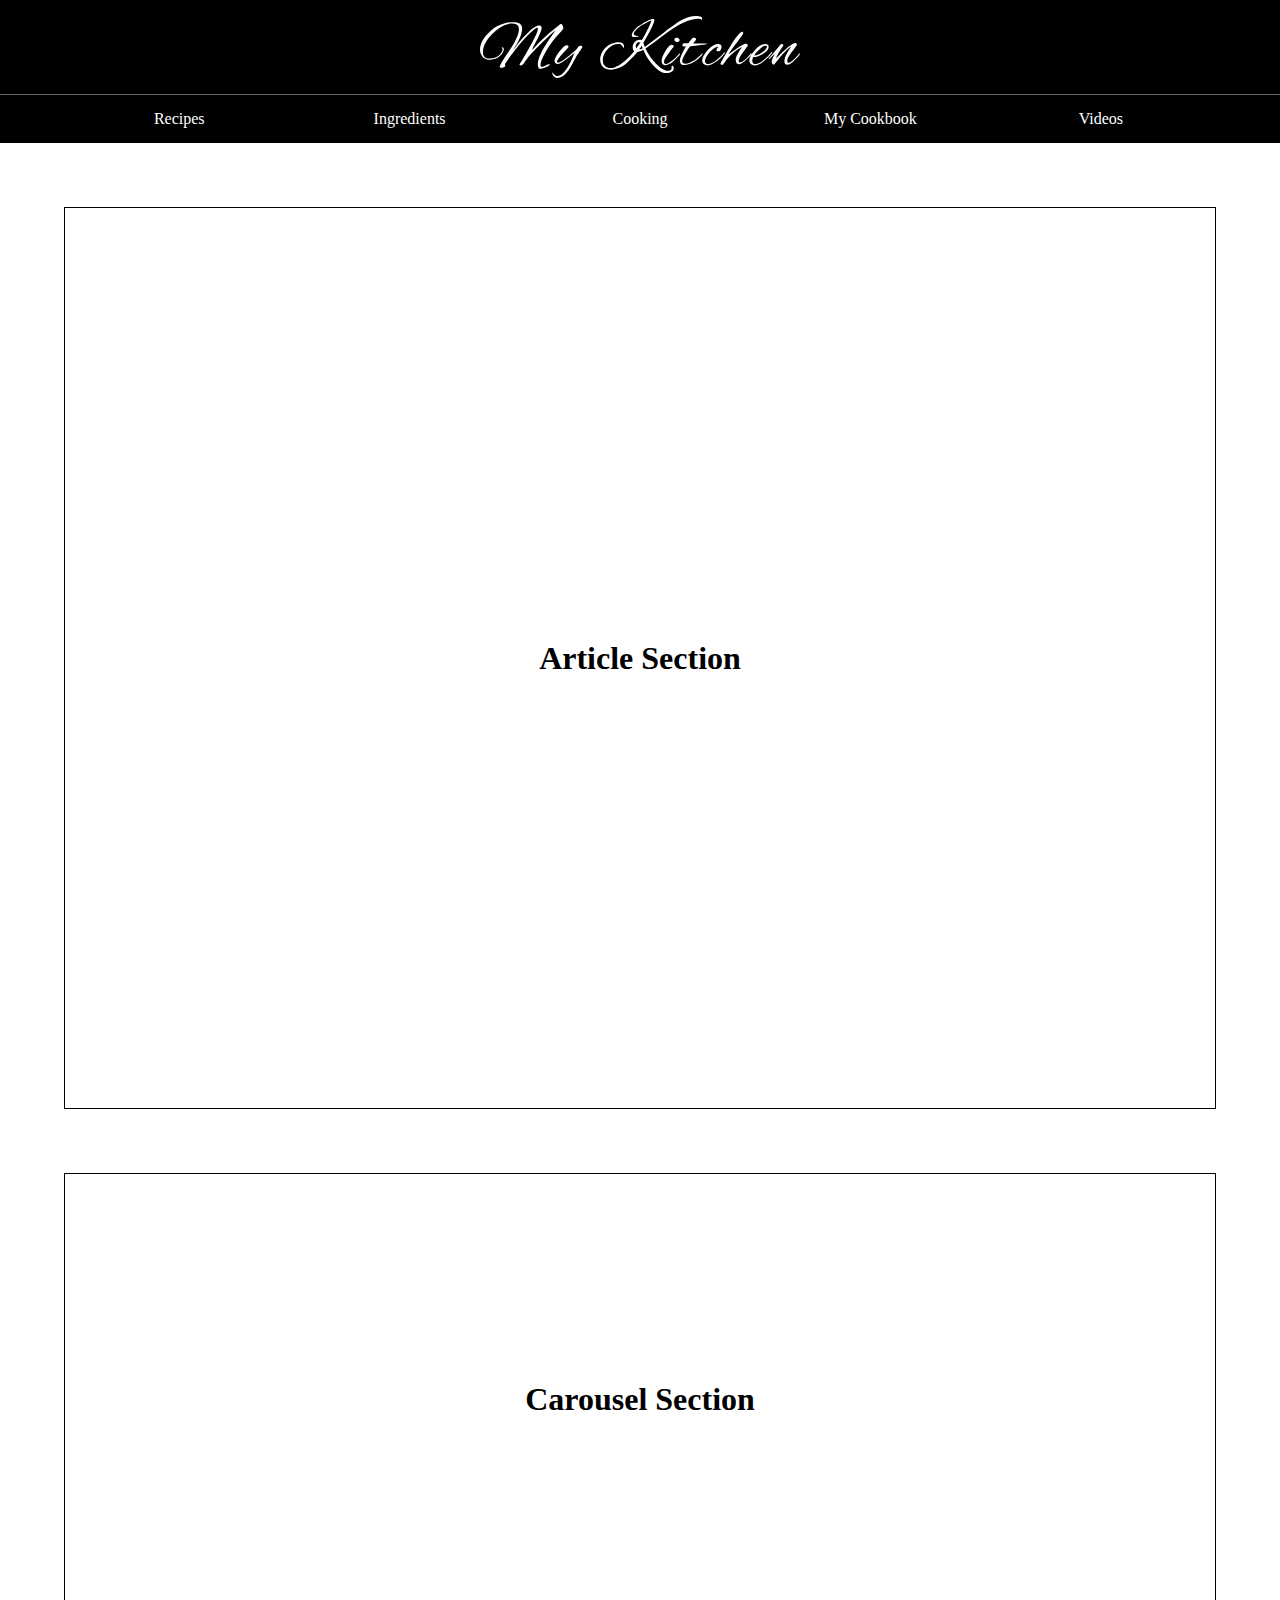
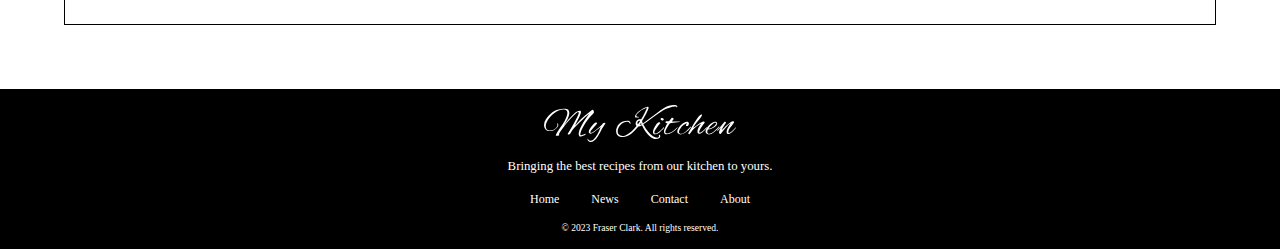
==== index.html @ db848b6c "Added initial recipe pages" ====
<!DOCTYPE html>
<html lang="en">
<head>
    <meta charset="UTF-8">
    <title>My Kitchen | Recipes, Cooking & More - My Kitchen</title>
    <link rel="icon" href="/sources/icons/favicon.ico">
    <link rel="stylesheet" href="/css/index.css">
</head>
<body>
    <!-- Header -->
    <div class="header">
        <!-- Header Logo -->
        <img id="headerlogo" src="/sources/logo.svg" alt="My Kitchen Logo">
    </div>
    <!-- Navbar -->
    <div class="navbar">
        <ul class="navbar-nav">
            <!-- Navbar Items -->
            <li class="nav-item has-dropdown">
                <a href="#">Recipes</a>
                <ul class="dropdown">
                    <li class="dropdown-item">
                        <a href="recipes-everyday.html">Everyday Recipes</a>
                    </li>
                    <li class="dropdown-item">
                        <a href="recipes-dishes.html">Dishes</a>
                    </li>
                    <li class="dropdown-item">
                        <a href="recipes-baking-and-desserts.html">Baking & Desserts</a>
                    </li>
                </ul>
            </li>
            <li class="nav-item has-dropdown">
                <a href="#">Ingredients</a>
                <ul class="dropdown">
                    <li class="dropdown-item">
                        <a href="#">Ingredients1</a>
                    </li>
                    <li class="dropdown-item">
                        <a href="#">Ingredients2</a>
                    </li>
                    <li class="dropdown-item">
                        <a href="#">Ingredients3</a>
                    </li>
                </ul>
            </li>
            <li class="nav-item has-dropdown">
                <a href="#">Cooking</a>
                <ul class="dropdown">
                    <li class="dropdown-item">
                        <a href="#">Cooking1</a>
                    </li>
                    <li class="dropdown-item">
                        <a href="#">Cooking2</a>
                    </li>
                    <li class="dropdown-item">
                        <a href="#">Cooking3</a>
                    </li>
                </ul>
            </li>
            <li class="nav-item">
                <a href="#">My Cookbook</a>
            </li>
            <li class="nav-item">
                <a href="#">Videos</a>
            </li>
        </ul>
    </div>
    <!-- Content -->
    <div class="content-grid">
        <!-- Articles -->
        <div class="article-section">
            <h1>Article Section</h1>
        </div>
        <!-- Carousel -->
        <div class="carousel-section">
            <h1>Carousel Section</h1>
        </div>
    </div>
    <!-- Footer -->
    <div class="footer">
        <!-- Footer Logo -->
        <img id="footerlogo" src="/sources/logo.svg" alt="My Kitchen Logo">
        <!-- Footer Slogan -->
        <p id="footerslogan"> Bringing the best recipes from our kitchen to yours. </p>
        <!-- Footer Links -->
        <div class="footerlinks">
            <ul class="footerlinks-nav">
                <li class="footerlink-item">
                    <a href="index.html"> Home </a>
                </li>
                <li class="footerlink-item">
                    <a href="#"> News </a>
                </li>
                <li class="footerlink-item">
                    <a href="#"> Contact </a>
                </li>
                <li class="footerlink-item">
                    <a href="#"> About </a>
                </li>
            </ul>
        </div>
        <!-- Copyright Text -->
        <p id="footercopyright"> © 2023 Fraser Clark. All rights reserved. </p>
    </div>
</body>
</html>
---- css/index.css ----
/* Body Styling */
body {
    grid-template-columns: 5vw 1fr 5vw;
    grid-template-rows: min-content min-content min-content min-content;
    font-family: "Verdana", serif;
    font-size: 1em;
    margin: 0;

    display: grid;
}


/* Header Styling */
.header {
    grid-column: 1/span max;
    grid-row: 1;
    background: black;
    border-bottom-color: rgb(102, 102, 102);
    border-bottom-style: solid;
    border-bottom-width: 1px;

    display: flex;
    justify-content: center;
    align-items: center;
}

#headerlogo {
    padding: 1em;
    width: clamp(10vw, 25vw, 25vw);
}


/* Navbar Styling */
.navbar {
    grid-column: 1/span max;
    grid-row: 2;
    background: black;
    color: white;
    height: 3em;
}

.navbar-nav {
    list-style-type: none;
    margin: 0;
    padding: 0 5vw;

    display: flex;
    align-items: center;
    justify-content: space-evenly;
    height: inherit;
}

.nav-item {
    text-align: center;
    height: inherit;
    width: 100%;
}

.nav-item:hover, .nav-item:focus-within {
    box-shadow: inset 0.5em 0 black, inset -0.5em 0 black, inset 0 -0.15em black, inset 0 -0.3em white;
    color: yellow;
}

.has-dropdown:focus-within {
    box-shadow: inset 0.5em 0 black, inset -0.5em 0 black, inset 0 -0.15em black, inset 0 -0.3em yellow;
}

.nav-item a {
    text-decoration: none;
    color: inherit;

    display: flex;
    align-items: center;
    justify-content: center;
    height: inherit;
    width: inherit;
}

.dropdown {
    background: #f9f9f9;
    box-shadow: 0 0.5em 1em 0 rgba(0,0,0,0.2);
    padding: 0;

    display: none;
    position: relative;
    z-index: 1;
}

.dropdown-item {
    text-decoration: none;
    color: black;
    padding: 0.5em 0;

    display: block;
}

.dropdown-item:hover {
    background: #ddd;
}

.has-dropdown:focus-within .dropdown {
    display: block;
}


/* Content Grid Styling */
.content-grid {
    grid-column: 1/span max;
    grid-row: 3;
    grid-template-areas:
            'articles'
            'carousel';
    grid-gap: 5vw;
    padding: 5vw;

    display: grid;
}

/* Article Section Styling */
.article-section {
    grid-area: articles;
    /* Placeholder to show area */
    border: 0.1em solid black;

    display: flex;
    align-items: center;
    justify-content: center;
    height: 100vh;
}

/* Carousel Section Styling */
.carousel-section {
    grid-area: carousel;
    /* Placeholder to show area */
    border: 0.1em solid black;

    display: flex;
    align-items: center;
    justify-content: center;
    height: 50vh;
}


/* Footer Styling */
.footer {
    grid-column: 1/span max;
    grid-row: 4;
    text-align: center;
    color: white;
    background: black;
    padding: 1em 5vw;
}

#footerlogo {
    width: clamp(5vw, 15vw, 15vw);
}

#footerslogan {
    font-size: 0.8em;
    margin: 0;
    padding: 1em 0 0 0;
}

.footerlinks-nav {
    list-style-type: none;
    margin: 0;
    padding: 1em 0;

    display: flex;
    align-items: center;
    justify-content: center;
    height: 1em;
}

.footerlink-item {
    text-align: center;
    padding: 0 1em;

    display: flex;
    align-items: center;
    justify-content: center;
    height: inherit;
}

.footerlink-item a {
    text-decoration: none;
    font-size: 0.75em;
    color: white;
    height: 1em;
}

.footerlink-item a:hover {
    text-decoration: underline;
}

#footercopyright {
    font-size: 0.6em;
    margin: 0;
}
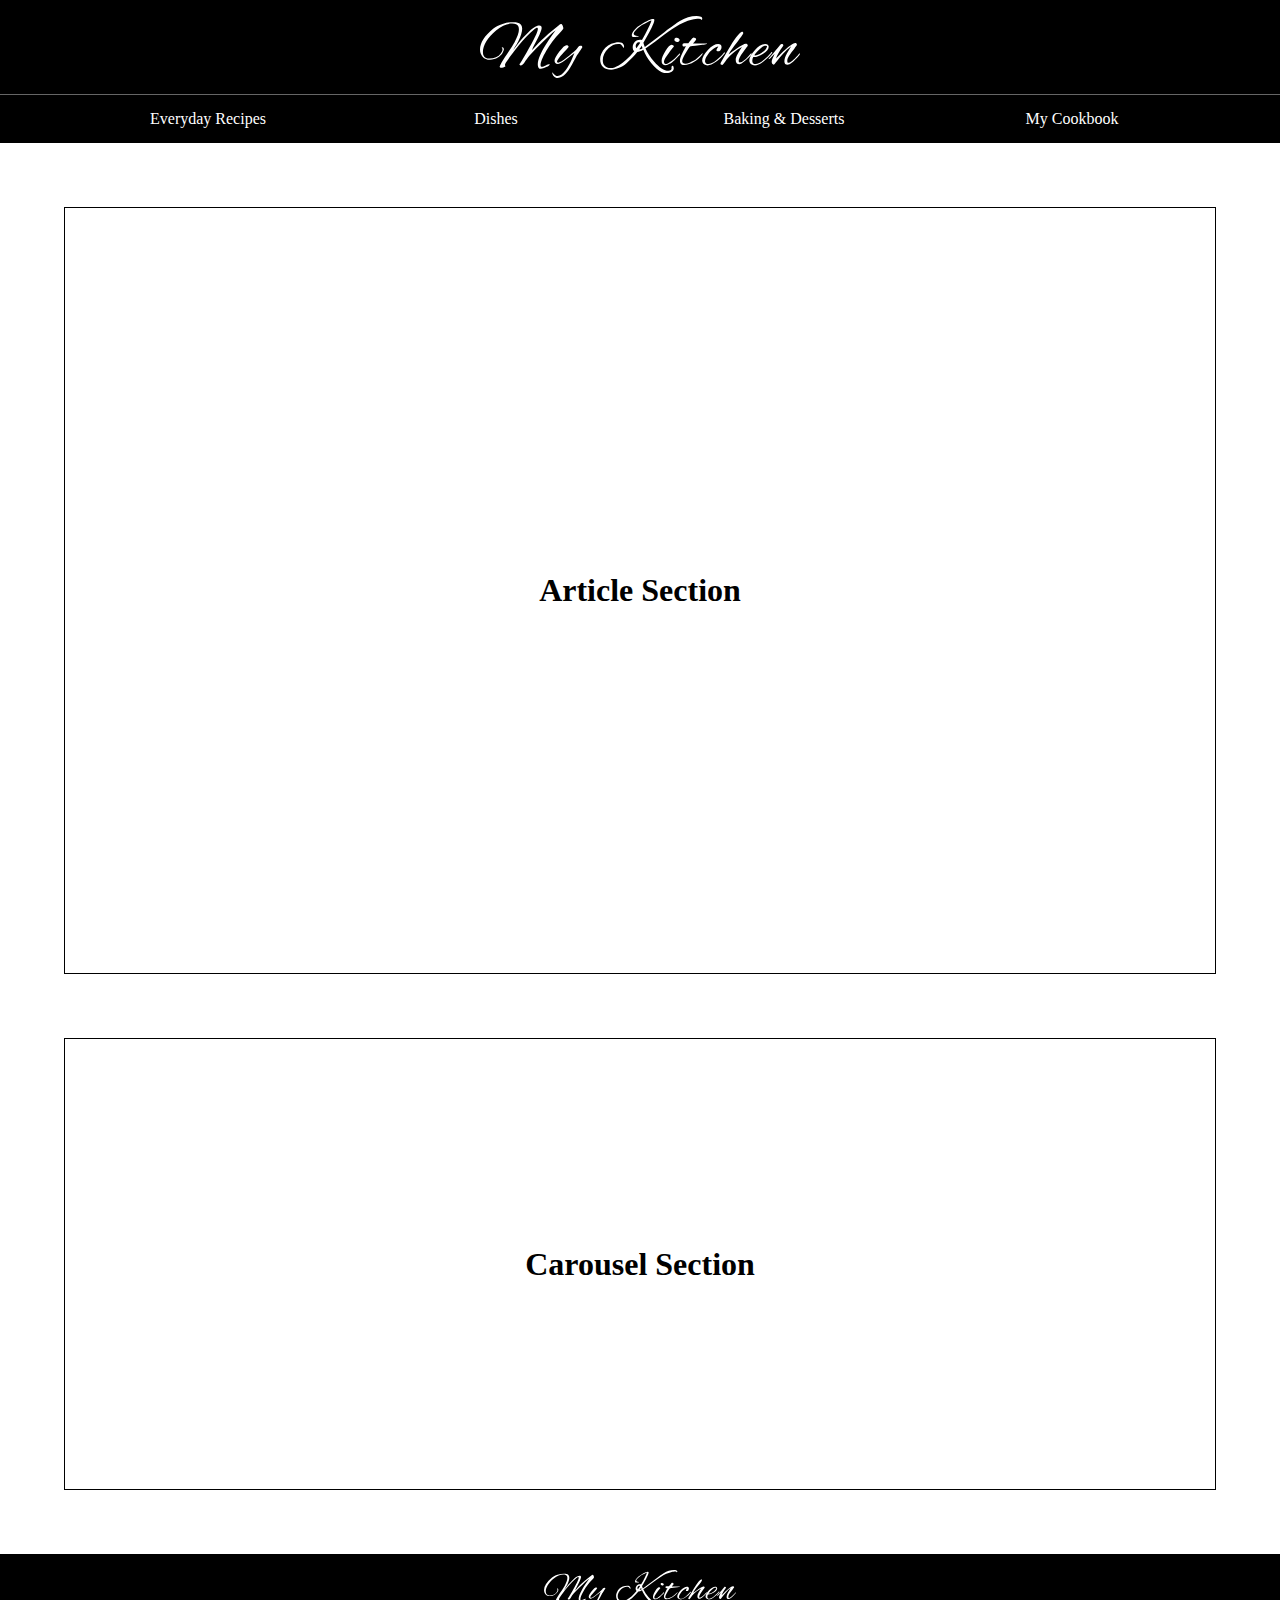
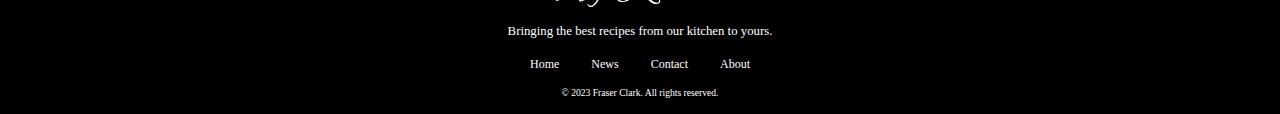
==== commit 2be91020: "Removed dropdown menus from header" ====
--- a/index.html
+++ b/index.html
@@ -16,53 +16,17 @@
     <div class="navbar">
         <ul class="navbar-nav">
             <!-- Navbar Items -->
-            <li class="nav-item has-dropdown">
-                <a href="#">Recipes</a>
-                <ul class="dropdown">
-                    <li class="dropdown-item">
-                        <a href="recipes-everyday.html">Everyday Recipes</a>
-                    </li>
-                    <li class="dropdown-item">
-                        <a href="recipes-dishes.html">Dishes</a>
-                    </li>
-                    <li class="dropdown-item">
-                        <a href="recipes-baking-and-desserts.html">Baking & Desserts</a>
-                    </li>
-                </ul>
+            <li class="nav-item">
+                <a href="recipes-everyday.html">Everyday Recipes</a>
             </li>
-            <li class="nav-item has-dropdown">
-                <a href="#">Ingredients</a>
-                <ul class="dropdown">
-                    <li class="dropdown-item">
-                        <a href="#">Ingredients1</a>
-                    </li>
-                    <li class="dropdown-item">
-                        <a href="#">Ingredients2</a>
-                    </li>
-                    <li class="dropdown-item">
-                        <a href="#">Ingredients3</a>
-                    </li>
-                </ul>
+            <li class="nav-item">
+                <a href="recipes-dishes.html">Dishes</a>
             </li>
-            <li class="nav-item has-dropdown">
-                <a href="#">Cooking</a>
-                <ul class="dropdown">
-                    <li class="dropdown-item">
-                        <a href="#">Cooking1</a>
-                    </li>
-                    <li class="dropdown-item">
-                        <a href="#">Cooking2</a>
-                    </li>
-                    <li class="dropdown-item">
-                        <a href="#">Cooking3</a>
-                    </li>
-                </ul>
+            <li class="nav-item">
+                <a href="recipes-baking.html">Baking & Desserts</a>
             </li>
             <li class="nav-item">
                 <a href="#">My Cookbook</a>
-            </li>
-            <li class="nav-item">
-                <a href="#">Videos</a>
             </li>
         </ul>
     </div>
@@ -87,16 +51,16 @@
         <div class="footerlinks">
             <ul class="footerlinks-nav">
                 <li class="footerlink-item">
-                    <a href="index.html"> Home </a>
+                    <a href="index.html">Home</a>
                 </li>
                 <li class="footerlink-item">
-                    <a href="#"> News </a>
+                    <a href="#">News</a>
                 </li>
                 <li class="footerlink-item">
-                    <a href="#"> Contact </a>
+                    <a href="#">Contact</a>
                 </li>
                 <li class="footerlink-item">
-                    <a href="#"> About </a>
+                    <a href="#">About</a>
                 </li>
             </ul>
         </div>
--- a/css/index.css
+++ b/css/index.css
@@ -56,13 +56,9 @@
     width: 100%;
 }
 
-.nav-item:hover, .nav-item:focus-within {
+.nav-item:hover {
     box-shadow: inset 0.5em 0 black, inset -0.5em 0 black, inset 0 -0.15em black, inset 0 -0.3em white;
     color: yellow;
-}
-
-.has-dropdown:focus-within {
-    box-shadow: inset 0.5em 0 black, inset -0.5em 0 black, inset 0 -0.15em black, inset 0 -0.3em yellow;
 }
 
 .nav-item a {
@@ -74,32 +70,6 @@
     justify-content: center;
     height: inherit;
     width: inherit;
-}
-
-.dropdown {
-    background: #f9f9f9;
-    box-shadow: 0 0.5em 1em 0 rgba(0,0,0,0.2);
-    padding: 0;
-
-    display: none;
-    position: relative;
-    z-index: 1;
-}
-
-.dropdown-item {
-    text-decoration: none;
-    color: black;
-    padding: 0.5em 0;
-
-    display: block;
-}
-
-.dropdown-item:hover {
-    background: #ddd;
-}
-
-.has-dropdown:focus-within .dropdown {
-    display: block;
 }
 
 
@@ -125,7 +95,7 @@
     display: flex;
     align-items: center;
     justify-content: center;
-    height: 100vh;
+    height: 85vh;
 }
 
 /* Carousel Section Styling */
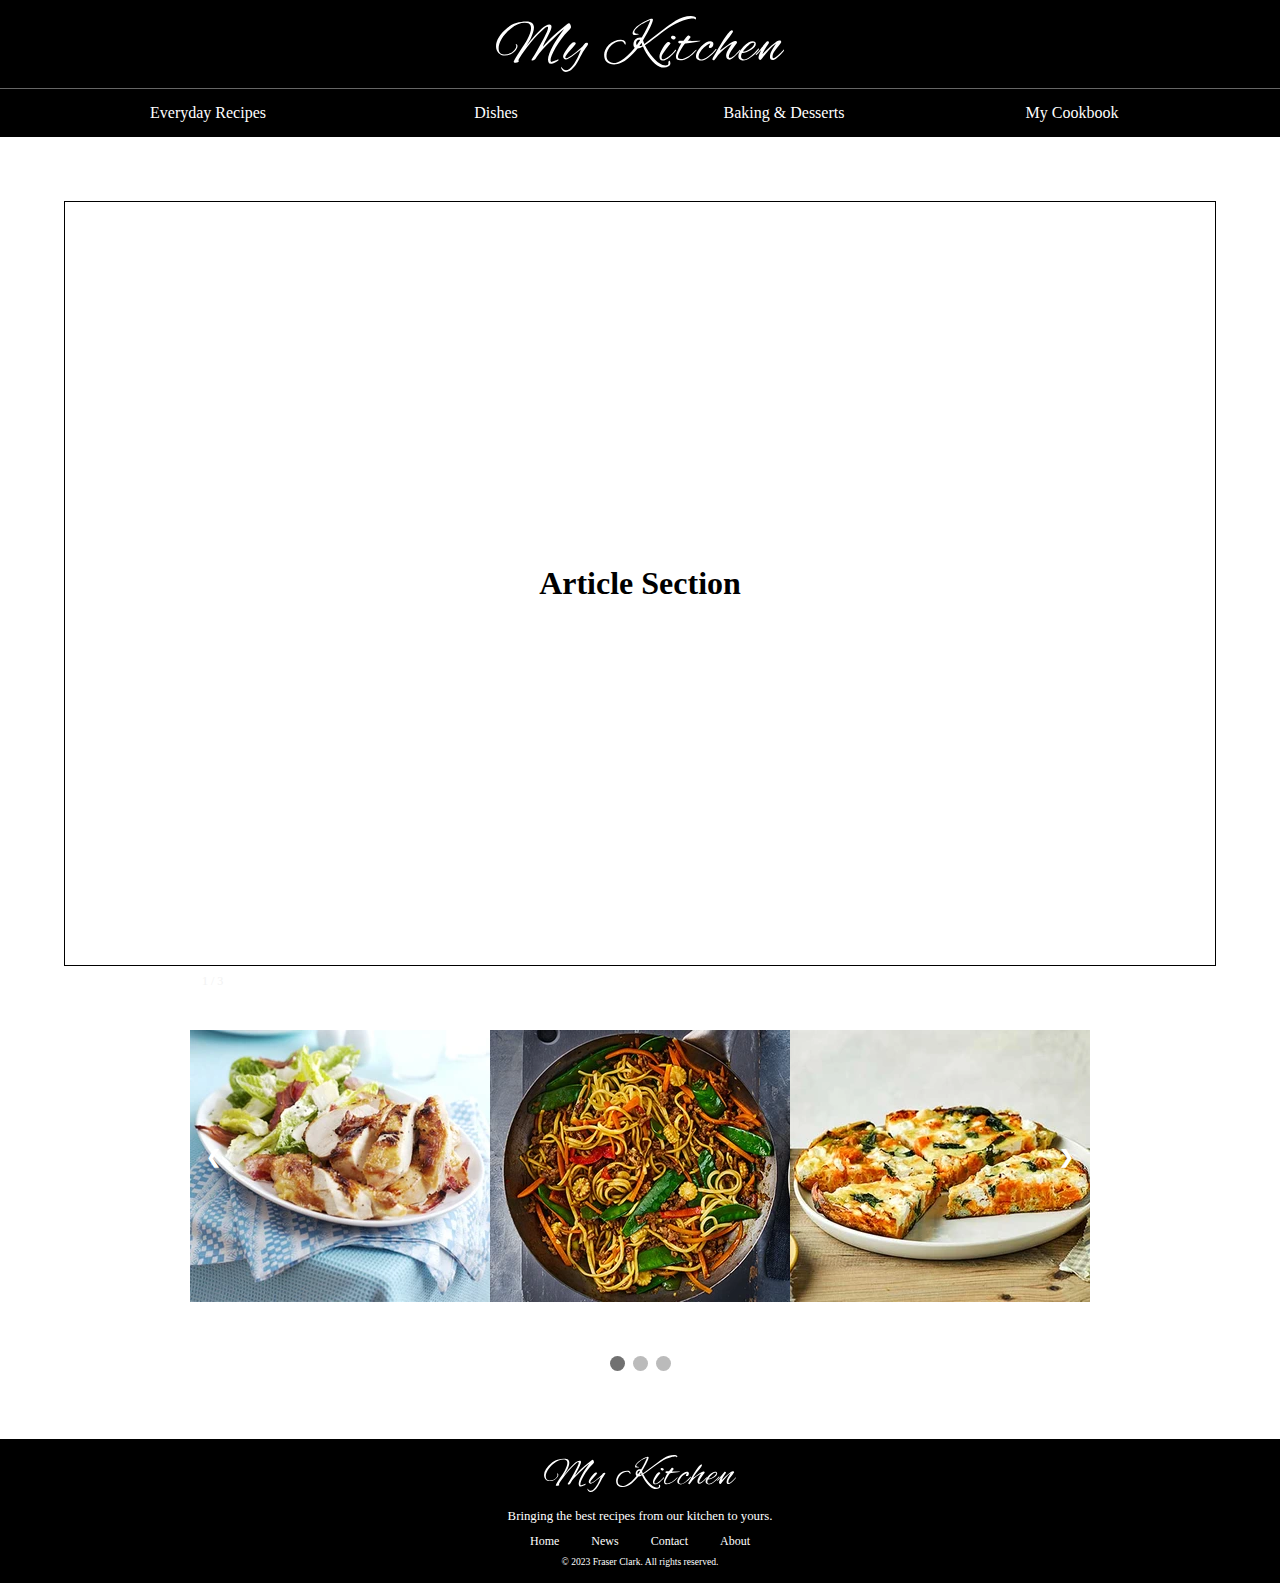
==== commit 7f67b23f: "Added slideshow to homepage" ====
--- a/index.html
+++ b/index.html
@@ -26,7 +26,7 @@
                 <a href="recipes-baking.html">Baking & Desserts</a>
             </li>
             <li class="nav-item">
-                <a href="#">My Cookbook</a>
+                <a href="recipes-app.html">My Cookbook</a>
             </li>
         </ul>
     </div>
@@ -36,9 +36,31 @@
         <div class="article-section">
             <h1>Article Section</h1>
         </div>
-        <!-- Carousel -->
-        <div class="carousel-section">
-            <h1>Carousel Section</h1>
+        <!-- Slideshow container -->
+        <div class="slideshow-container">
+            <!-- Full-width images with number and caption text -->
+            <div class="mySlides fade">
+                <div class="numbertext">1 / 3</div>
+                <img src="sources/images/slideshow/slideshow-everyday.png" style="width:100%" alt="Missing Banner">
+            </div>
+            <div class="mySlides fade">
+                <div class="numbertext">2 / 3</div>
+                <img src="sources/images/slideshow/slideshow-dishes.png" style="width:100%" alt="Missing Banner">
+            </div>
+            <div class="mySlides fade">
+                <div class="numbertext">3 / 3</div>
+                <img src="sources/images/slideshow/slideshow-baking.png" style="width:100%" alt="Missing Banner">
+            </div>
+            <!-- Next and previous buttons -->
+            <a class="prev" onclick="plusSlides(-1)">&#10094;</a>
+            <a class="next" onclick="plusSlides(1)">&#10095;</a>
+        </div>
+        <br>
+        <!-- The dots/circles -->
+        <div style="text-align:center">
+            <span class="dot" onclick="currentSlide(1)"></span>
+            <span class="dot" onclick="currentSlide(2)"></span>
+            <span class="dot" onclick="currentSlide(3)"></span>
         </div>
     </div>
     <!-- Footer -->
@@ -67,5 +89,6 @@
         <!-- Copyright Text -->
         <p id="footercopyright"> © 2023 Fraser Clark. All rights reserved. </p>
     </div>
+    <script src="scripts/slideshow.js"></script>
 </body>
 </html>--- a/css/index.css
+++ b/css/index.css
@@ -80,7 +80,6 @@
     grid-template-areas:
             'articles'
             'carousel';
-    grid-gap: 5vw;
     padding: 5vw;
 
     display: grid;
@@ -98,16 +97,93 @@
     height: 85vh;
 }
 
-/* Carousel Section Styling */
-.carousel-section {
+* {box-sizing:border-box}
+
+/* Slideshow container */
+.slideshow-container {
     grid-area: carousel;
-    /* Placeholder to show area */
-    border: 0.1em solid black;
-
-    display: flex;
-    align-items: center;
-    justify-content: center;
-    height: 50vh;
+    margin: auto;
+    padding: 5vw 0 2.5vw 0;
+
+
+    display: flex;
+    position: relative;
+    align-items: center;
+    justify-content: center;
+}
+
+/* Hide the images by default */
+.mySlides {
+    display: none;
+}
+
+/* Next & previous buttons */
+.prev, .next {
+    cursor: pointer;
+    position: absolute;
+    top: 50%;
+    width: auto;
+    margin-top: -22px;
+    padding: 16px;
+    color: white;
+    font-weight: bold;
+    font-size: 18px;
+    transition: 0.6s ease;
+    border-radius: 0 3px 3px 0;
+    user-select: none;
+}
+
+/* Position the "prev button" to the right */
+.prev {
+    left: 0;
+    border-radius:  0 3px 3px 0;
+}
+
+/* Position the "next button" to the right */
+.next {
+    right: 0;
+    border-radius: 3px 0 0 3px;
+}
+
+/* On hover, add a black background color with a little bit see-through */
+.prev:hover, .next:hover {
+    background-color: rgba(0,0,0,0.8);
+}
+
+/* Number text (1/3 etc) */
+.numbertext {
+    color: #f2f2f2;
+    font-size: 12px;
+    padding: 8px 12px;
+    position: absolute;
+    top: 0;
+}
+
+/* The dots/bullets/indicators */
+.dot {
+    cursor: pointer;
+    height: 15px;
+    width: 15px;
+    margin: 0 2px;
+    background-color: #bbb;
+    border-radius: 50%;
+    display: inline-block;
+    transition: background-color 0.6s ease;
+}
+
+.active, .dot:hover {
+    background-color: #717171;
+}
+
+/* Fading animation */
+.fade {
+    animation-name: fade;
+    animation-duration: 1.5s;
+}
+
+@keyframes fade {
+    from {opacity: .4}
+    to {opacity: 1}
 }
 
 
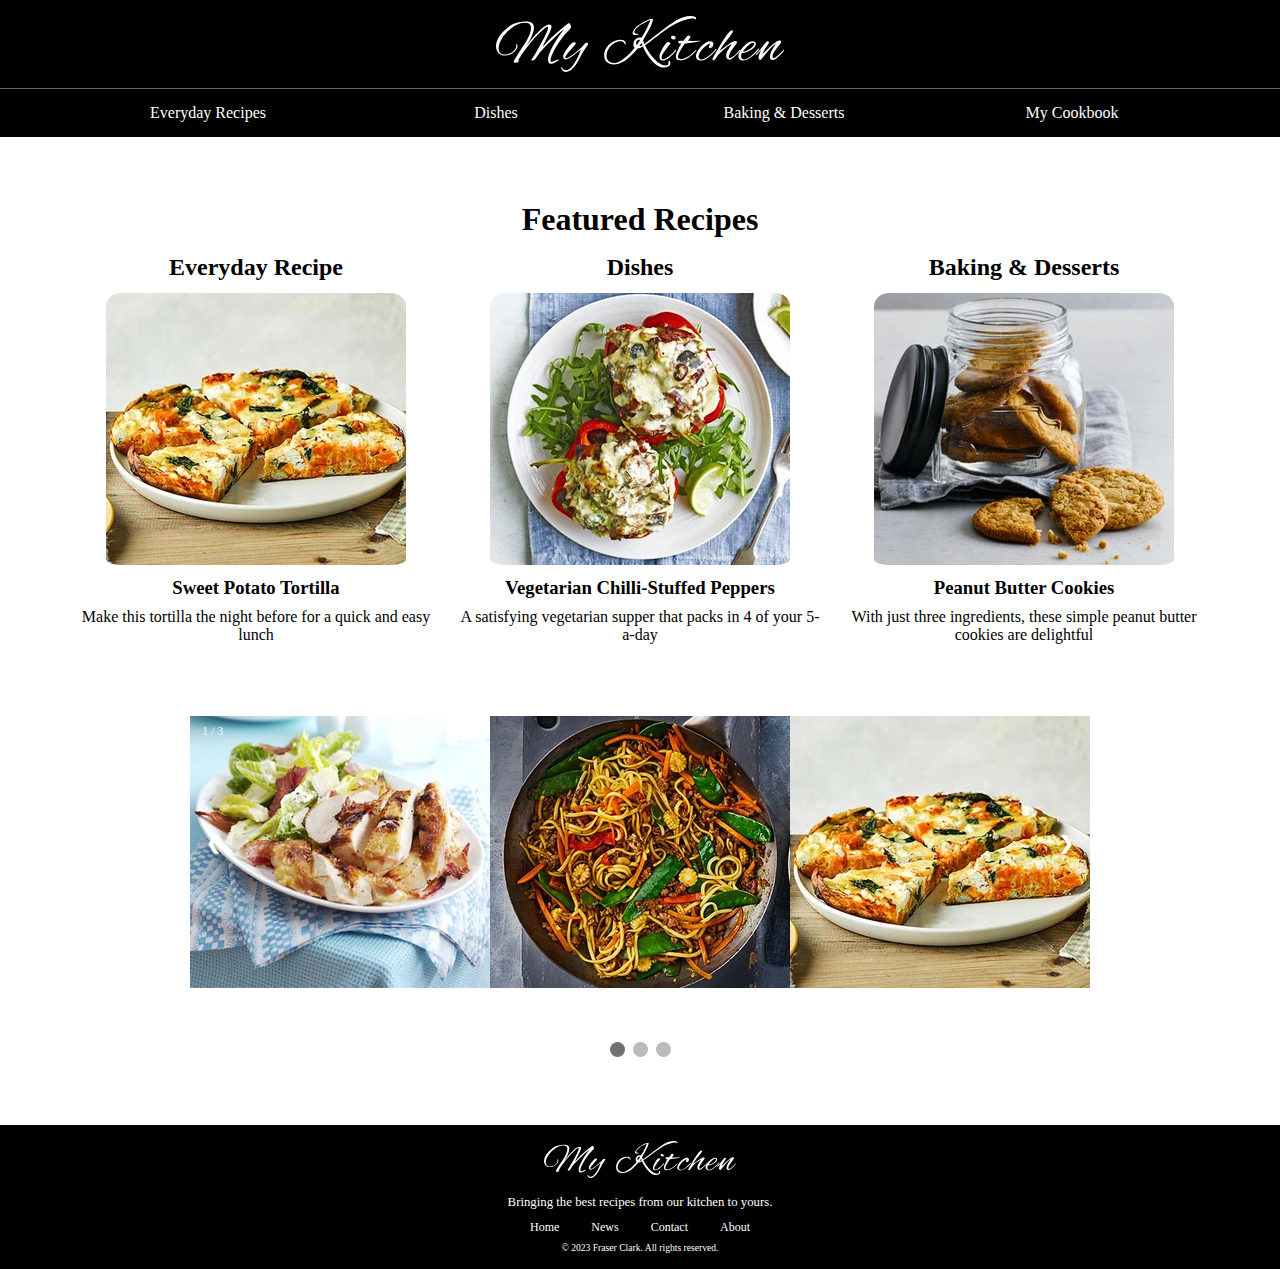
==== commit 540d86b7: "Added featured recipes to homepage" ====
--- a/index.html
+++ b/index.html
@@ -34,7 +34,31 @@
     <div class="content-grid">
         <!-- Articles -->
         <div class="article-section">
-            <h1>Article Section</h1>
+            <h1>Featured Recipes</h1>
+            <div id="#everydayFeatured">
+                <h2>Everyday Recipe</h2>
+                <img src="sources/images/recipes-everyday/sweet-potato-tortilla.webp" alt="Sweet potato Tortilla on Plate">
+                <h3>
+                    <a onclick="setEverydayIndex(4)" href="everyday-recipe.html">Sweet Potato Tortilla</a>
+                </h3>
+                <p>Make this tortilla the night before for a quick and easy lunch</p>
+            </div>
+            <div id="#dishesFeatured">
+                <h2>Dishes</h2>
+                <img src="sources/images/recipes-dishes/vegetarian-chilli-stuffed-peppers.webp" alt="Vegetarian Chilli-Stuffed Peppers on Plate">
+                <h3>
+                    <a onclick="setDishesIndex(3)" href="dishes-recipe.html">Vegetarian Chilli-Stuffed Peppers</a>
+                </h3>
+                <p>A satisfying vegetarian supper that packs in 4 of your 5-a-day</p>
+            </div>
+            <div id="#bakingFeatured">
+                <h2>Baking & Desserts</h2>
+                <img src="sources/images/recipes-baking-and-desserts/peanut-butter-cookies.webp" alt="Peanut Butter Cookies in Jar">
+                <h3>
+                    <a onclick="setBakingIndex(3)" href="baking-recipe.html">Peanut Butter Cookies</a>
+                </h3>
+                <p>With just three ingredients, these simple peanut butter cookies are delightful</p>
+            </div>
         </div>
         <!-- Slideshow container -->
         <div class="slideshow-container">
@@ -90,5 +114,8 @@
         <p id="footercopyright"> © 2023 Fraser Clark. All rights reserved. </p>
     </div>
     <script src="scripts/slideshow.js"></script>
+    <script src="scripts/everyday.js"></script>
+    <script src="scripts/dishes.js"></script>
+    <script src="scripts/baking.js"></script>
 </body>
 </html>--- a/css/index.css
+++ b/css/index.css
@@ -88,13 +88,55 @@
 /* Article Section Styling */
 .article-section {
     grid-area: articles;
-    /* Placeholder to show area */
-    border: 0.1em solid black;
-
-    display: flex;
-    align-items: center;
-    justify-content: center;
-    height: 85vh;
+    text-align: center;
+    grid-template-rows: repeat(2, min-content);
+    grid-template-columns: 1fr 1fr 1fr;
+    display: grid;
+    height: min-content;
+}
+
+.article-section h1 {
+    grid-area: title;
+    grid-column: 1/span max;
+    grid-row: 1/span 2;
+    margin: 0;
+    padding: 0 0 0.5em 0;
+}
+
+.article-section h2, h3 {
+    margin: 0;
+    padding: 0 0 0.5em 0;
+}
+
+.article-section p {
+    margin: 0;
+    padding: 0 0.5em 0.5em;
+}
+
+.article-section a {
+    text-decoration: none;
+    color: black;
+}
+
+.article-section a:hover {
+    text-decoration: underline;
+}
+
+.article-section img {
+    border-radius: 5%;
+    padding: 0 0 0.5em 0;
+}
+
+.article-section #everydayFeatured {
+    grid-area: everydayRecipe;
+}
+
+.article-section #dishesFeatured {
+    grid-area: dishesRecipe;
+}
+
+.article-section #bakingFeatured {
+    grid-area: bakingRecipe;
 }
 
 * {box-sizing:border-box}
@@ -156,7 +198,7 @@
     font-size: 12px;
     padding: 8px 12px;
     position: absolute;
-    top: 0;
+    top: 5vw;
 }
 
 /* The dots/bullets/indicators */
